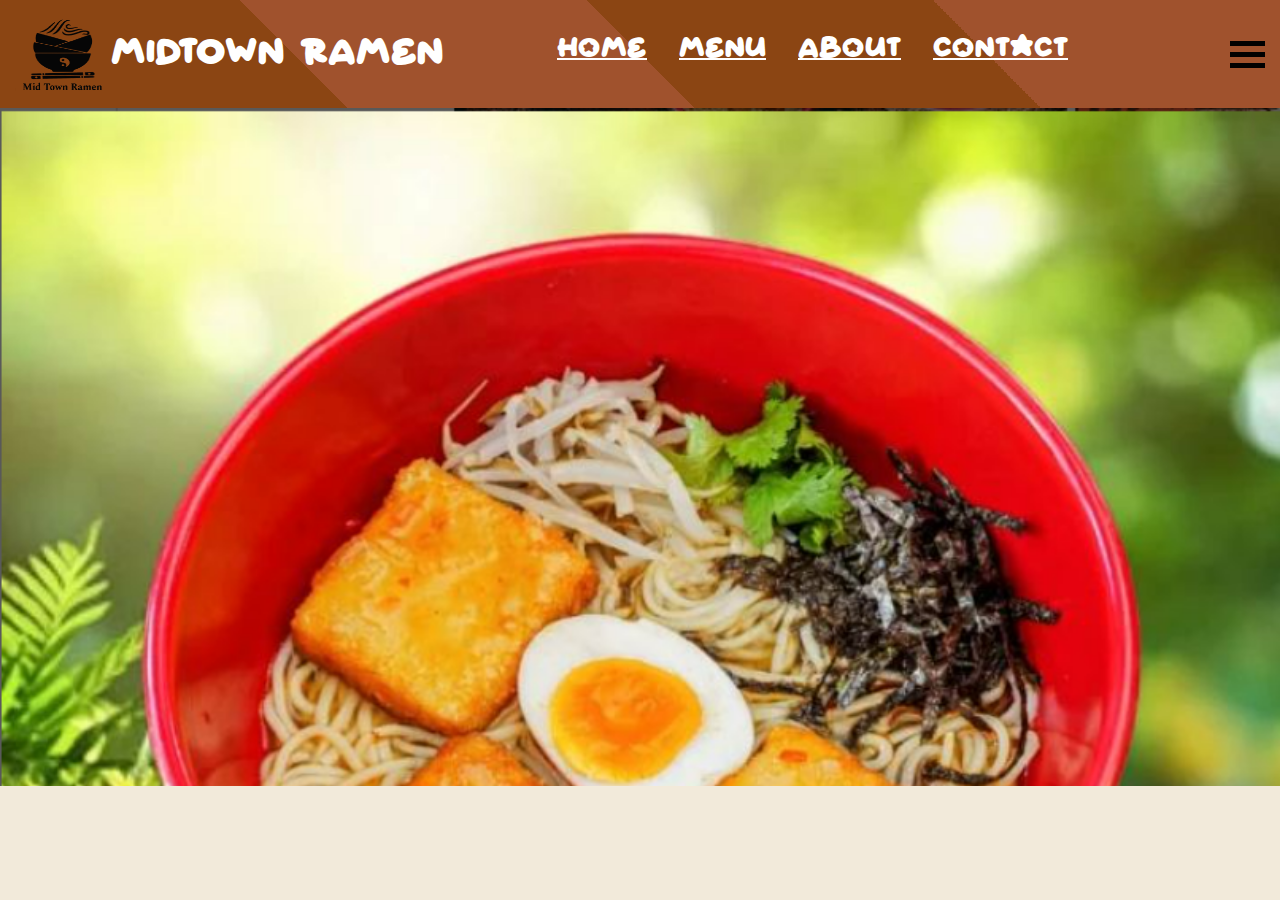
==== index.html @ 0ffef3ae "Navbar Completed" ====
<!DOCTYPE html>
<html lang="en">
<head>
    <meta charset="UTF-8">
    <meta name="viewport" content="width=device-width, initial-scale=1.0">
    <title>Midtown Ramen</title>
    <link href="https://cdn.jsdelivr.net/npm/bootstrap@5.3.0-alpha1/dist/css/bootstrap.min.css" rel="stylesheet">
    <link rel="stylesheet" href="index.css">
</head>
<body>
    <section class="navbar">
        <div class="logo">
            <img src="logo4.png"  alt="logo">
            <p class="logo-text">Midtown Ramen</p> 
        </div>
        <div class="list">
            <ul>
                <li>
                    <a href="#">Home</a>
                </li>
                <li>
                    <a href="#">Menu</a>
                </li>
                <li>
                    <a href="#">About</a>
                </li>
                <li >
                    <a href="#">Contact</a>
                </li>
            </ul>
        </div>
        <div class="menu-line">
            <div class="line"></div>
            <div class="line"></div>
            <div class="line"></div>
        </div>  
     </section>
    <section class="home">
        <div class="background-image">
            
        </div>

    </section>
    <script src="https://cdn.jsdelivr.net/npm/bootstrap@5.3.0-alpha1/dist/js/bootstrap.bundle.min.js"></script>
</body>
</html>
---- index.css ----
*{
    margin: 0;
    padding: 0;
 }
 .navbar{
  display: flex;
  justify-content: space-between;
  padding: 10px 15px;
  background: linear-gradient(45deg, #8B4513 25%, #A0522D 25%, #A0522D 50%, #8B4513 50%, #8B4513 75%, #A0522D 75%);
 }
 .logo {
    display: flex;   
  }
  
  .logo img {
    width: 6rem;
    height: 5.5rem;
  }
  
  .logo-text { 
    color: #fff;
    text-transform: uppercase;
    margin-top: 1rem;
    font-family: Starborn, sans-serif;
    font-size: 2rem;
  }
  .list{
    display: flex;
    font-family: Starborn, sans-serif;
    font-size: 1.5rem;
    margin-right: 5rem;
  }

  .list ul{
    list-style-type: none;
    display: flex;
  }
  
  .list ul li{
    margin: 1rem;
  }

  .list ul li a{
    color: #fff;
  }
  .menu-line {
    display: block;
  }
  .line{
    width: 35px;
    height: 5px;
    background-color: black;
    margin: 6px 0;
  }
  @font-face {
    font-family: 'Starborn';
    src:url('Font/Starborn.otf') format('opentype');
  }



  /* main mid part */
  body {
    background-color: #f2eada; /* Background color to match wood color */
  }

  .background-image{
    background-image: url(ramen.png);
    background-size: 100%;
    background-repeat: no-repeat;
    min-height: 678px;
  }
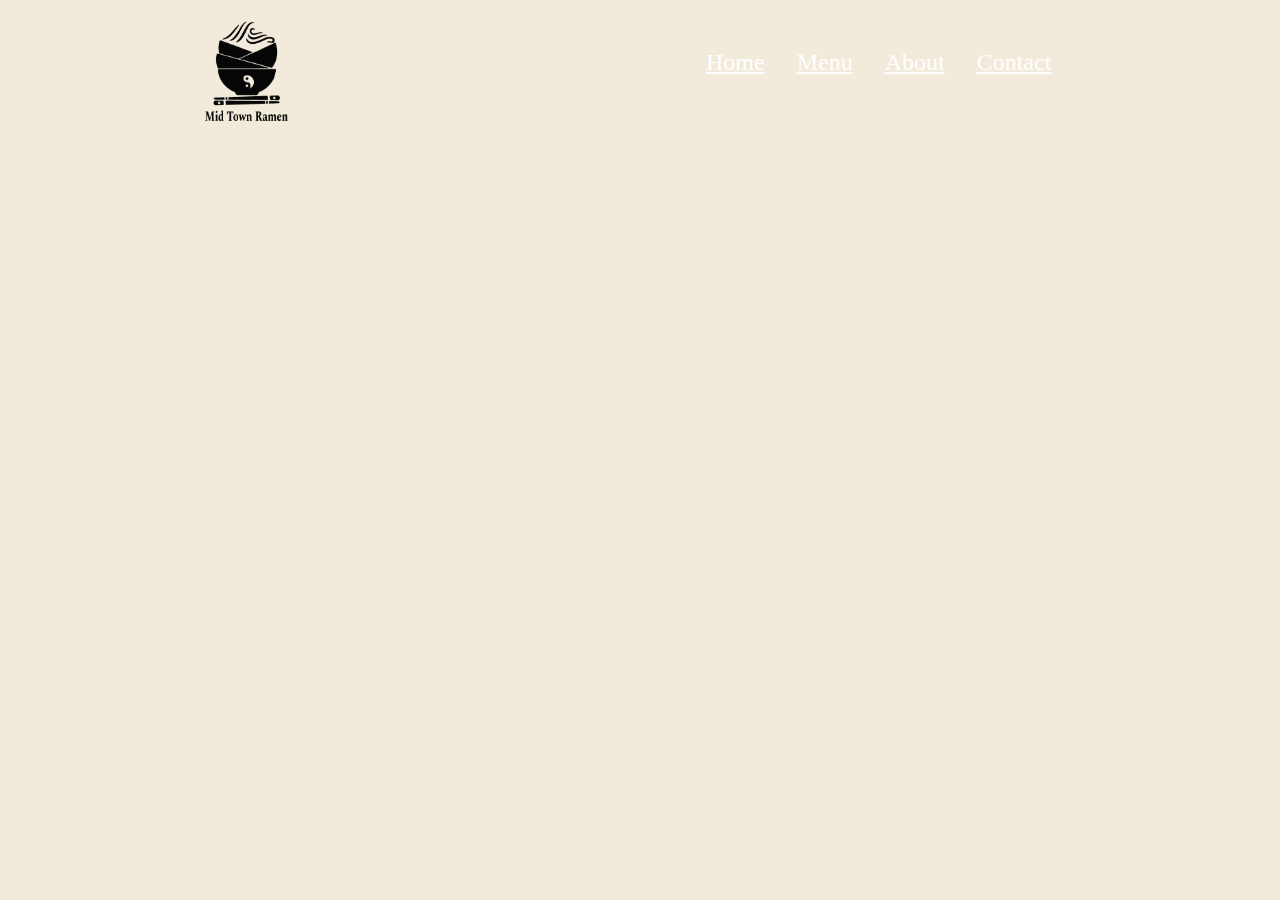
==== commit ea88f704: "modifying navbar and adding more component" ====
--- a/index.html
+++ b/index.html
@@ -11,7 +11,7 @@
     <section class="navbar">
         <div class="logo">
             <img src="logo4.png"  alt="logo">
-            <p class="logo-text">Midtown Ramen</p> 
+            <!-- <p class="logo-text">Midtown Ramen</p>  -->
         </div>
         <div class="list">
             <ul>
@@ -28,17 +28,12 @@
                     <a href="#">Contact</a>
                 </li>
             </ul>
-        </div>
-        <div class="menu-line">
-            <div class="line"></div>
-            <div class="line"></div>
-            <div class="line"></div>
-        </div>  
+        </div> 
      </section>
-    <section class="home">
+    <!-- <section class="home">
         <div class="background-image">
             
-        </div>
+        </div> -->
 
     </section>
     <script src="https://cdn.jsdelivr.net/npm/bootstrap@5.3.0-alpha1/dist/js/bootstrap.bundle.min.js"></script>
--- a/index.css
+++ b/index.css
@@ -2,33 +2,29 @@
     margin: 0;
     padding: 0;
  }
- .navbar{
+.navbar {
   display: flex;
-  justify-content: space-between;
-  padding: 10px 15px;
-  background: linear-gradient(45deg, #8B4513 25%, #A0522D 25%, #A0522D 50%, #8B4513 50%, #8B4513 75%, #A0522D 75%);
- }
- .logo {
-    display: flex;   
-  }
-  
-  .logo img {
-    width: 6rem;
-    height: 5.5rem;
-  }
-  
-  .logo-text { 
-    color: #fff;
-    text-transform: uppercase;
-    margin-top: 1rem;
-    font-family: Starborn, sans-serif;
-    font-size: 2rem;
-  }
-  .list{
+  align-items: center; /* Vertically center contents */
+  justify-content: space-around;
+  color: #333;
+  /* background: linear-gradient(45deg, #8B4513 25%, #A0522D 25%, #A0522D 50%, #8B4513 50%, #8B4513 75%, #A0522D 75%); */
+  height: 100px; /* Adjust the height as needed */
+}
+
+.logo {
+  display: flex;
+  margin-left: 1rem;
+}
+.logo img {
+  width: 100px; 
+  height: auto;
+}
+
+.list{
     display: flex;
-    font-family: Starborn, sans-serif;
+    font-family: Open Sans;
     font-size: 1.5rem;
-    margin-right: 5rem;
+    margin-right: 2rem;
   }
 
   .list ul{
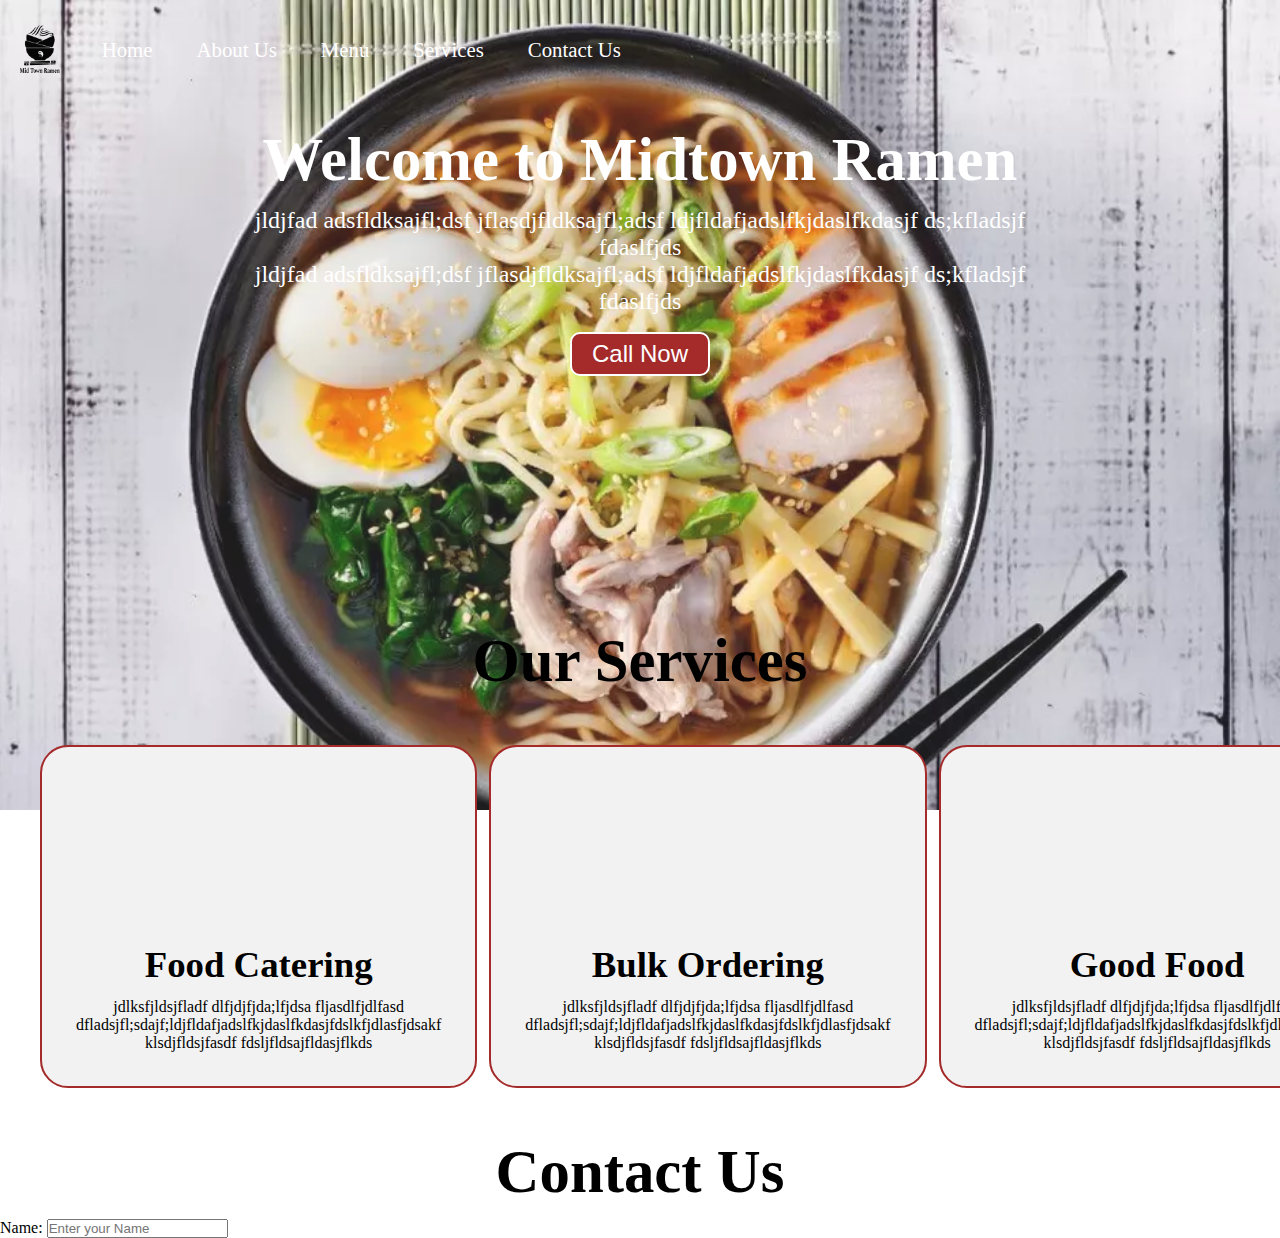
==== commit 002a753a: "image slider added" ====
--- a/index.html
+++ b/index.html
@@ -3,39 +3,71 @@
 <head>
     <meta charset="UTF-8">
     <meta name="viewport" content="width=device-width, initial-scale=1.0">
-    <title>Midtown Ramen</title>
-    <link href="https://cdn.jsdelivr.net/npm/bootstrap@5.3.0-alpha1/dist/css/bootstrap.min.css" rel="stylesheet">
+    <title>Midtown Ramen- The Best Resturant in Portugal</title>
     <link rel="stylesheet" href="index.css">
 </head>
 <body>
-    <section class="navbar">
-        <div class="logo">
-            <img src="logo4.png"  alt="logo">
-            <!-- <p class="logo-text">Midtown Ramen</p>  -->
+    <nav id="navbar">
+        <div id="logo">
+            <img src="logo.png" alt="Midtown">
         </div>
-        <div class="list">
             <ul>
-                <li>
-                    <a href="#">Home</a>
-                </li>
-                <li>
-                    <a href="#">Menu</a>
-                </li>
-                <li>
-                    <a href="#">About</a>
-                </li>
-                <li >
-                    <a href="#">Contact</a>
-                </li>
+               <li class="item"><a>Home</a></li>
+               <li class="item"><a>About Us</a></li>
+               <li class="item"><a>Menu</a></li>
+               <li class="item"><a>Services</a></li>
+               <li class="item"><a>Contact Us</a></li>
             </ul>
-        </div> 
-     </section>
-    <!-- <section class="home">
-        <div class="background-image">
-            
-        </div> -->
+    </nav>
+    <section id="home">
+        <h1 class="h-primary">Welcome to Midtown Ramen</h1>
+        <p>jldjfad adsfldksajfl;dsf jflasdjfldksajfl;adsf ldjfldafjadslfkjdaslfkdasjf ds;kfladsjf
+        fdaslfjds</p>
+        <p>jldjfad adsfldksajfl;dsf jflasdjfldksajfl;adsf ldjfldafjadslfkjdaslfkdasjf ds;kfladsjf
+        fdaslfjds</p>
+        <button class="btn">Call Now</button>
+    </section>
+    <section class="services-container">
+        <h1 class="h-primary center">Our Services</h1>
+        <div id="services">
+            <div class="box">
+                <img src="Doctor1.jpg" alt="">
+                <h2 class="h-secondary center">Food Catering</h2>
+                <p class="center">jdlksfjldsjfladf dlfjdjfjda;lfjdsa fljasdlfjdlfasd 
+                    dfladsjfl;sdajf;ldjfldafjadslfkjdaslfkdasjfdslkfjdlasfjdsakf
+                    klsdjfldsjfasdf
+                    fdsljfldsajfldasjflkds</p>
+            </div>
+            <div class="box">
+                <img src="Doctor2.jpg" alt="">
+                <h2 class="h-secondary center">Bulk Ordering</h2>
+                <p class="center">jdlksfjldsjfladf dlfjdjfjda;lfjdsa fljasdlfjdlfasd 
+                    dfladsjfl;sdajf;ldjfldafjadslfkjdaslfkdasjfdslkfjdlasfjdsakf
+                    klsdjfldsjfasdf
+                    fdsljfldsajfldasjflkds</p>
+            </div>
+            <div class="box">
+                <img src="Doctor3.jpg" alt="">
+                <h2 class="h-secondary center">Good Food</h2>
+                <p class="center">jdlksfjldsjfladf dlfjdjfjda;lfjdsa fljasdlfjdlfasd
+                    dfladsjfl;sdajf;ldjfldafjadslfkjdaslfkdasjfdslkfjdlasfjdsakf
+                    klsdjfldsjfasdf
+                    fdsljfldsajfldasjflkds</p>
+            </div>    
+        </div>
+    </section>
+    <section id="contact">
+        <h1 class="h-primary center">Contact Us</h1>
+        <div id="contact-box">
+            <form action="">
+                <div class="form-group">
+                    <label for="name">Name: </label>
+                    <input type="text" name="name" id="name"
+                    placeholder="Enter your Name">
+                </div>
+            </form>
 
+        </div>
     </section>
-    <script src="https://cdn.jsdelivr.net/npm/bootstrap@5.3.0-alpha1/dist/js/bootstrap.bundle.min.js"></script>
 </body>
-</html>
+</html>--- a/index.css
+++ b/index.css
@@ -1,70 +1,158 @@
+/*Css reset*/
 *{
-    margin: 0;
-    padding: 0;
- }
-.navbar {
-  display: flex;
-  align-items: center; /* Vertically center contents */
-  justify-content: space-around;
-  color: #333;
-  /* background: linear-gradient(45deg, #8B4513 25%, #A0522D 25%, #A0522D 50%, #8B4513 50%, #8B4513 75%, #A0522D 75%); */
-  height: 100px; /* Adjust the height as needed */
+  margin: 0;
+  padding: 0;
 }
 
-.logo {
+/*Navigation Bar*/
+#navbar{
   display: flex;
-  margin-left: 1rem;
-}
-.logo img {
-  width: 100px; 
-  height: auto;
+  align-items: center;
 }
 
-.list{
-    display: flex;
-    font-family: Open Sans;
-    font-size: 1.5rem;
-    margin-right: 2rem;
-  }
+/*Navigation Bar: Logo and Image*/
+#logo{
+  margin:10px 10px;
+}
 
-  .list ul{
-    list-style-type: none;
-    display: flex;
-  }
-  
-  .list ul li{
-    margin: 1rem;
-  }
+#logo img{
+  height: 59px;
+  margin: 3px 6px;
+}
 
-  .list ul li a{
-    color: #fff;
-  }
-  .menu-line {
-    display: block;
-  }
-  .line{
-    width: 35px;
-    height: 5px;
-    background-color: black;
-    margin: 6px 0;
-  }
-  @font-face {
-    font-family: 'Starborn';
-    src:url('Font/Starborn.otf') format('opentype');
-  }
+/*Navigation Bar: List Styling*/
+
+#navbar{
+  width: 100%;
+}
+
+#navbar ul{
+  display: flex;
+}
+
+#navbar::before{
+  content: "";
+  background-color: black;
+  height: 100px;
+  z-index: -1;
+  opacity: 0.4;
+}
+
+#navbar ul li{
+  /* color: white; */
+  list-style: none;
+  font-size: 1.3rem;
+}
+
+#navbar ul li a{
+  color: white;
+  display: block;
+  padding: 3px 22px;
+  border-radius: 20px;
+  text-decoration: none;
+}
+
+#navbar ul li a:hover{
+  color: black;
+  background-color: white;
+}
+
+
+/* Home Section */
+#home{
+  display: flex;
+  flex-direction: column;
+  padding:3px 220px;
+  height: 300px;
+  justify-content: center;
+  align-items: center;
+}
+.slider-arrow {
+  position: absolute;
+  top: 50%;
+  transform: translateY(-50%);
+  width: 50px;
+  height: 50px;
+  background: rgba(255, 255, 255, 0.5);
+  text-align: center;
+  line-height: 50px;
+  font-size: 24px;
+  cursor: pointer;
+}
+#home::before{
+  content: "";
+  position: absolute;
+  background: url('../ramen.png') no-repeat center center/cover;
+  height: 90%;
+  width: 100%;
+  top: 0px;
+  left: 0px;
+  z-index: -1;
+  opacity: 0.89;
+}
+
+#home h1{
+  color: white;
+  text-align: center;
+}
+#home p{
+  color: white;
+  text-align: center;
+  font-size: 1.5rem;
+}
+
+/*services Section*/
+.services-container{
+ margin-top: 13rem;
+}
+#services{
+  margin: 34px ;
+  display: flex;
+
+}
+#services .box{
+  border: 2px solid brown;
+  padding: 34px;
+  margin: 3px 6px;
+  border-radius: 28px;
+  background: #f2f2f2;;
+}
+#services .box img{
+  height:150px;
+  margin: auto;
+  display: block;
+}
+
+#services .box p{
+  font-size: 1rem;
+}
+
+
+/*client Section*/
+
+
+/*Ulitlity class*/
+.h-primary{
+  font-size: 3.8rem;
+  padding: 12px;
+}
+.h-secondary{
+  font-size: 2.3rem;
+  padding: 12px;
+}
+.btn{
+  padding: 6px 20px;
+  border: 2px solid white;
+  background-color: brown;
+  color: white;
+  margin: 17px;
+  font-size: 1.5rem;
+  border-radius: 10px;
+  cursor: pointer;
+}
+.center{
+  text-align: center;
+}
 
 
 
-  /* main mid part */
-  body {
-    background-color: #f2eada; /* Background color to match wood color */
-  }
-
-  .background-image{
-    background-image: url(ramen.png);
-    background-size: 100%;
-    background-repeat: no-repeat;
-    min-height: 678px;
-  }
-
-
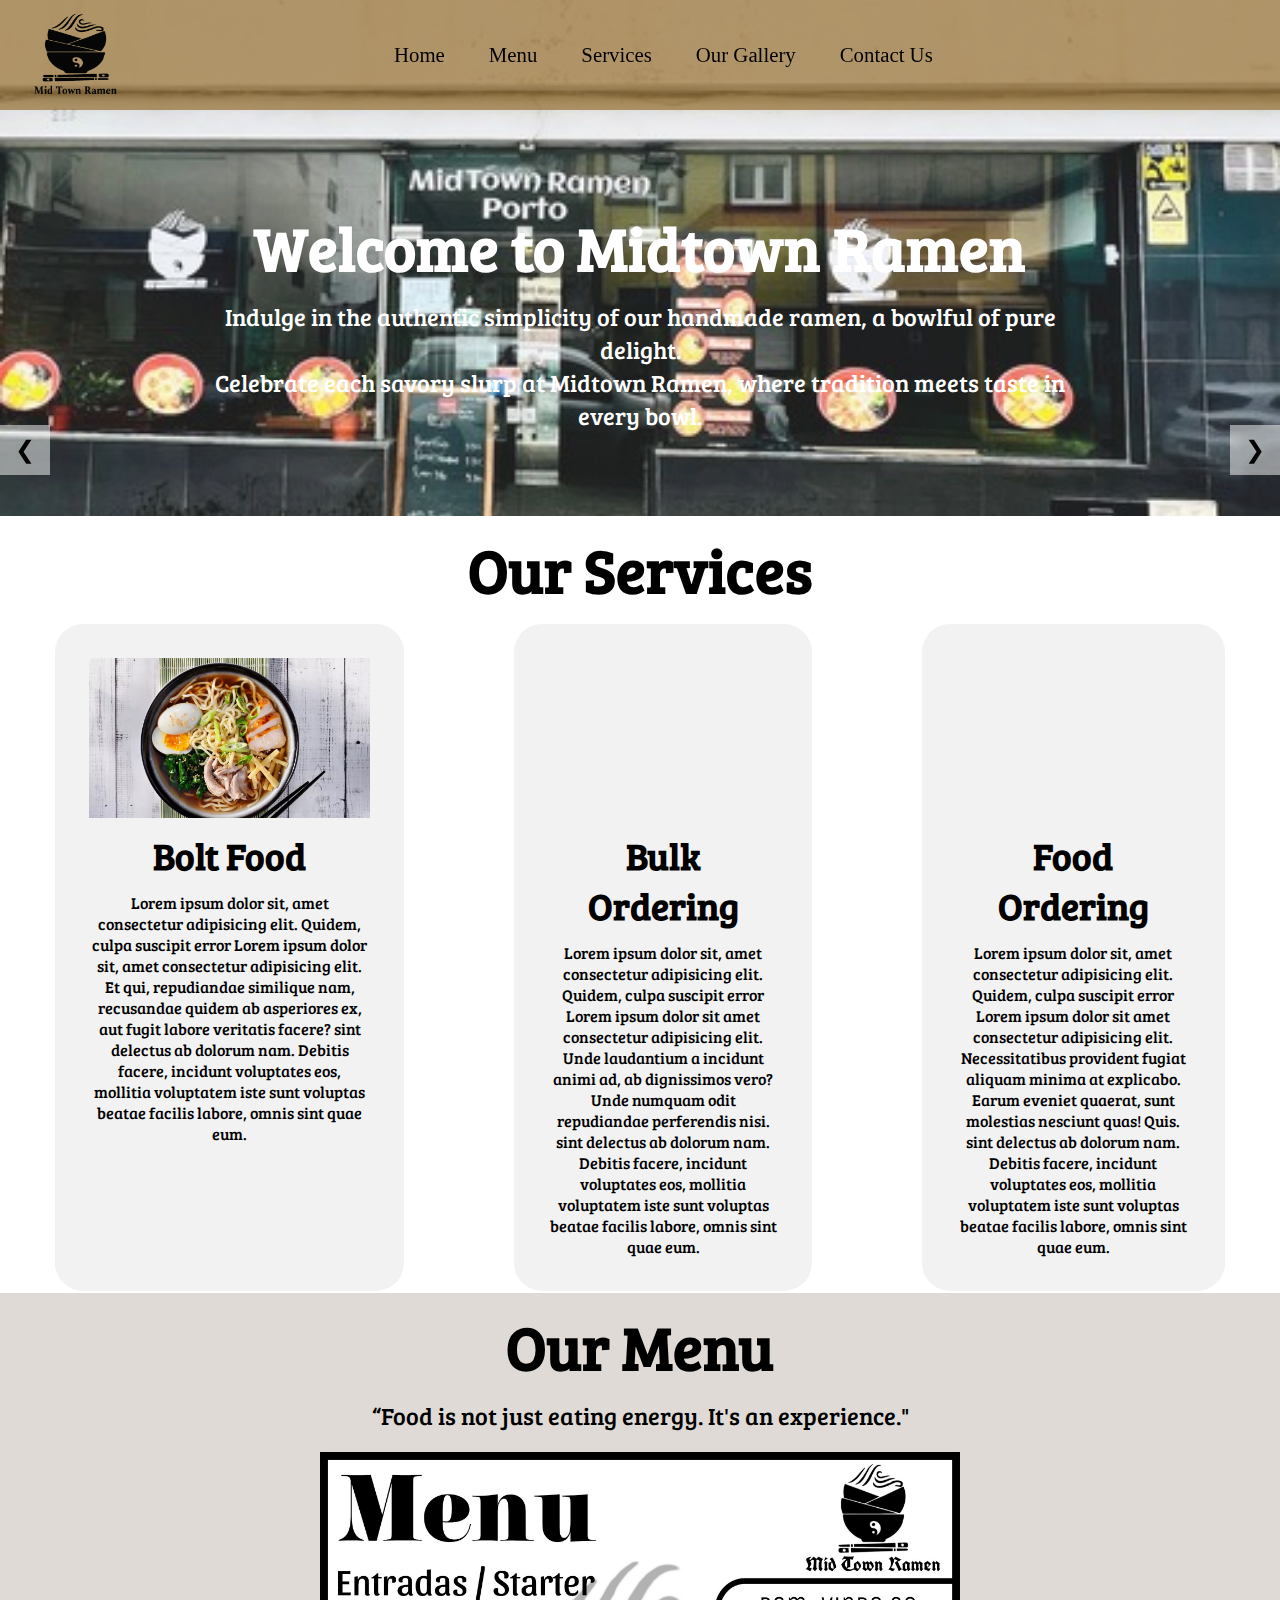
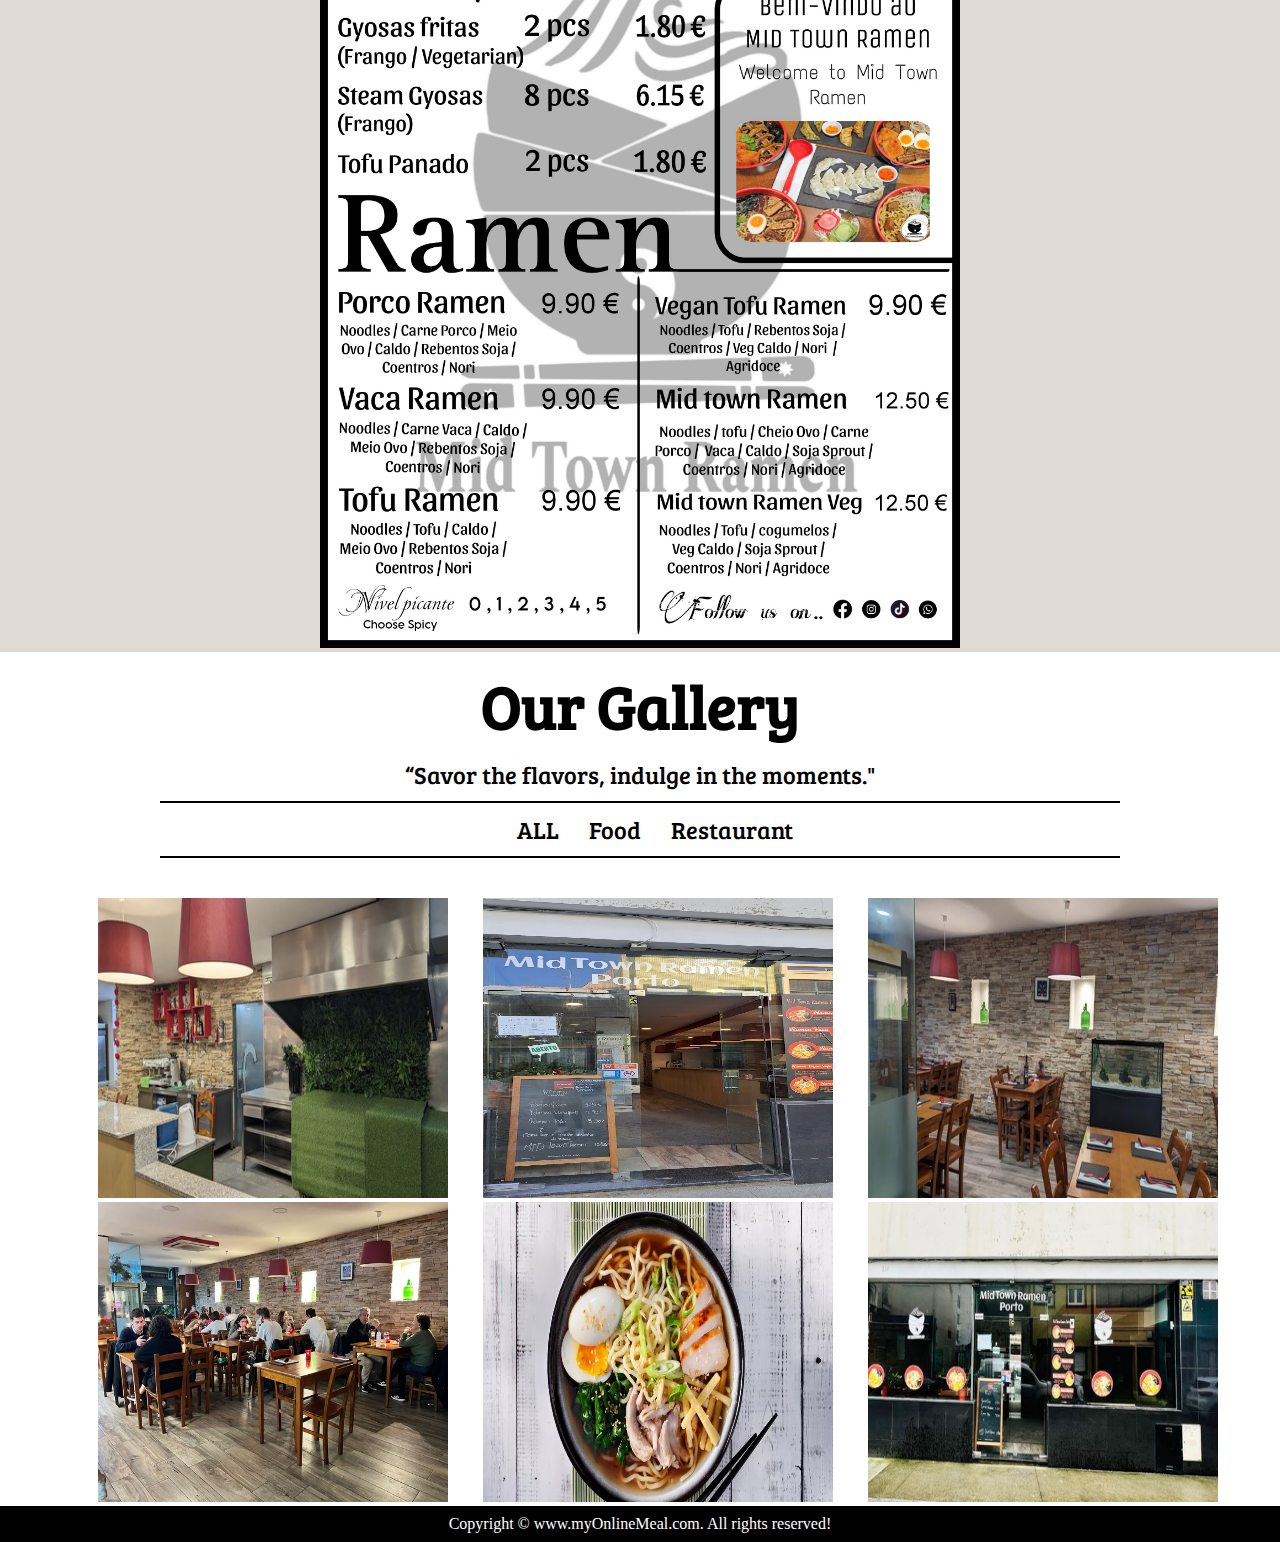
==== commit cc00e5da: "chnages file name" ====
--- a/index.html
+++ b/index.html
@@ -1,73 +1,122 @@
 <!DOCTYPE html>
 <html lang="en">
+
 <head>
     <meta charset="UTF-8">
     <meta name="viewport" content="width=device-width, initial-scale=1.0">
-    <title>Midtown Ramen- The Best Resturant in Portugal</title>
+    <meta http-equiv="X-UA-Compatible" content="ie=edge">
+    <title>Midtown Ramen - The Best Resturant in Portugal</title>
     <link rel="stylesheet" href="index.css">
+    <link rel="stylesheet" media="screen and (max-width: 1170px)" href="phone.css">
+    <link href="https://fonts.googleapis.com/css?family=Baloo+Bhai|Bree+Serif&display=swap" rel="stylesheet">
 </head>
+
 <body>
     <nav id="navbar">
         <div id="logo">
-            <img src="logo.png" alt="Midtown">
+            <img src="logo.png" alt="MyOnlineMeal.com">
         </div>
-            <ul>
-               <li class="item"><a>Home</a></li>
-               <li class="item"><a>About Us</a></li>
-               <li class="item"><a>Menu</a></li>
-               <li class="item"><a>Services</a></li>
-               <li class="item"><a>Contact Us</a></li>
-            </ul>
+        <ul>
+            <li class="item"><a href="#home">Home</a></li>
+            <li class="item"><a href="#menu">Menu</a></li>
+            <li class="item"><a href="#services-container">Services</a></li>
+            <li class="item"><a href="#gallery">Our Gallery</a></li>
+            <li class="item"><a href="https://www.instagram.com/midtownramen1/">Contact Us</a></li>
+        </ul>
     </nav>
+
     <section id="home">
+        <div id="images"></div>
+        <div id="slider-left" class="slider-arrow">&#10094;</div>
+        <div id="slider-right" class="slider-arrow">&#10095;</div>
         <h1 class="h-primary">Welcome to Midtown Ramen</h1>
-        <p>jldjfad adsfldksajfl;dsf jflasdjfldksajfl;adsf ldjfldafjadslfkjdaslfkdasjf ds;kfladsjf
-        fdaslfjds</p>
-        <p>jldjfad adsfldksajfl;dsf jflasdjfldksajfl;adsf ldjfldafjadslfkjdaslfkdasjf ds;kfladsjf
-        fdaslfjds</p>
-        <button class="btn">Call Now</button>
+        <p>Indulge in the authentic simplicity of our handmade ramen, a bowlful of pure delight. </p>
+        <p>Celebrate each savory slurp at Midtown Ramen, where tradition meets taste in every bowl. </p>
     </section>
-    <section class="services-container">
+    <section id="services-container">
         <h1 class="h-primary center">Our Services</h1>
         <div id="services">
             <div class="box">
-                <img src="Doctor1.jpg" alt="">
-                <h2 class="h-secondary center">Food Catering</h2>
-                <p class="center">jdlksfjldsjfladf dlfjdjfjda;lfjdsa fljasdlfjdlfasd 
-                    dfladsjfl;sdajf;ldjfldafjadslfkjdaslfkdasjfdslkfjdlasfjdsakf
-                    klsdjfldsjfasdf
-                    fdsljfldsajfldasjflkds</p>
+                <img src="ramen.png" alt="">
+                <h2 class="h-secondary center">Bolt Food</h2>
+                <p class="center">Lorem ipsum dolor sit, amet consectetur adipisicing elit. Quidem, culpa suscipit error
+                    Lorem ipsum dolor sit, amet consectetur adipisicing elit. Et qui, repudiandae similique nam, recusandae quidem ab asperiores ex, aut fugit labore veritatis facere?
+                    sint delectus ab dolorum nam. Debitis facere, incidunt voluptates eos, mollitia voluptatem iste sunt
+                    voluptas beatae facilis labore, omnis sint quae eum.</p>
             </div>
             <div class="box">
-                <img src="Doctor2.jpg" alt="">
+                <img src="img/2.png" alt="">
                 <h2 class="h-secondary center">Bulk Ordering</h2>
-                <p class="center">jdlksfjldsjfladf dlfjdjfjda;lfjdsa fljasdlfjdlfasd 
-                    dfladsjfl;sdajf;ldjfldafjadslfkjdaslfkdasjfdslkfjdlasfjdsakf
-                    klsdjfldsjfasdf
-                    fdsljfldsajfldasjflkds</p>
+                <p class="center">Lorem ipsum dolor sit, amet consectetur adipisicing elit. Quidem, culpa suscipit error
+                    Lorem ipsum dolor sit amet consectetur adipisicing elit. Unde laudantium a incidunt animi ad, ab dignissimos vero? Unde numquam odit repudiandae perferendis nisi.
+
+                    sint delectus ab dolorum nam. Debitis facere, incidunt voluptates eos, mollitia voluptatem iste sunt
+                    voluptas beatae facilis labore, omnis sint quae eum.</p>
             </div>
             <div class="box">
-                <img src="Doctor3.jpg" alt="">
-                <h2 class="h-secondary center">Good Food</h2>
-                <p class="center">jdlksfjldsjfladf dlfjdjfjda;lfjdsa fljasdlfjdlfasd
-                    dfladsjfl;sdajf;ldjfldafjadslfkjdaslfkdasjfdslkfjdlasfjdsakf
-                    klsdjfldsjfasdf
-                    fdsljfldsajfldasjflkds</p>
-            </div>    
+                <img src="img/3.png" alt="">
+                <h2 class="h-secondary center">Food Ordering</h2>
+                <p class="center">Lorem ipsum dolor sit, amet consectetur adipisicing elit. Quidem, culpa suscipit error
+                    Lorem ipsum dolor sit amet consectetur adipisicing elit. Necessitatibus provident fugiat aliquam minima at explicabo. Earum eveniet quaerat, sunt molestias nesciunt quas! Quis.
+                    sint delectus ab dolorum nam. Debitis facere, incidunt voluptates eos, mollitia voluptatem iste sunt
+                    voluptas beatae facilis labore, omnis sint quae eum.</p>
+            </div>
         </div>
     </section>
-    <section id="contact">
+    <section id="menu">
+        <h1 class="h-primary center">Our Menu</h1>
+        <p>“Food is not just eating energy. It's an experience."</p>
+        <div class="menu-image">
+            <img src="mainmenu.jpg" alt="">
+        </div>
+    </section>
+
+    
+    <section id="gallery">
+        <h1 class="h-primary center">Our Gallery</h1>
+        <p>“Savor the flavors, indulge in the moments."</p>
+        <div class="line"></div>
+        <ul id="category">
+            <li><a class="category-link" id="ALL">ALL</a></li>
+            <li><a class="category-link" id="Food">Food</a></li>
+            <li><a class="category-link" id="Restaurant">Restaurant</a></li>
+        </ul>
+        <div class="line"></div>
+        <div id="photo-gallery"></div>
+        
+    </section>
+
+    <!-- <section id="contact">
         <h1 class="h-primary center">Contact Us</h1>
         <div id="contact-box">
             <form action="">
                 <div class="form-group">
                     <label for="name">Name: </label>
-                    <input type="text" name="name" id="name"
-                    placeholder="Enter your Name">
+                    <input type="text" name="name" id="name" placeholder="Enter your name">
+                </div>
+                <div class="form-group">
+                    <label for="email">Email: </label>
+                    <input type="email" name="name" id="email" placeholder="Enter your email">
+                </div>
+                <div class="form-group">
+                    <label for="phone">Phone Number: </label>
+                    <input type="phone" name="name" id="phone" placeholder="Enter your phone">
+                </div>
+                <div class="form-group">
+                    <label for="message">Message: </label>
+                    <textarea name="message" id="message" cols="30" rows="10"></textarea>
                 </div>
             </form>
+        </div>
+    </section> -->
 
+    <footer>
+        <div class="center">
+            Copyright &copy; www.myOnlineMeal.com. All rights reserved!
         </div>
-    </section>
+    </footer>
+    <script src="index.js"></script>
 </body>
+
+
 </html>--- a/index.css
+++ b/index.css
@@ -1,158 +1,302 @@
-/*Css reset*/
+/* CSS Reset */
 *{
-  margin: 0;
-  padding: 0;
-}
-
-/*Navigation Bar*/
+    margin: 0;
+    padding: 0;
+}
+
+html{
+    scroll-behavior: smooth;
+}
+
+/* CSS Variables */
+:root{
+    --navbar-height: 59px;
+}
+
+/* Navigation Bar */
 #navbar{
-  display: flex;
-  align-items: center;
-}
-
-/*Navigation Bar: Logo and Image*/
+    display: flex;
+    align-items: center;
+    position: sticky;
+    top: 0px;
+}
+
+#navbar::before{
+    content: "";
+    background-color: #966F33;
+    position: absolute;
+    top:0px;
+    left:0px;
+    height: 100%;
+    width:100%;
+    z-index: -1;
+    opacity: 0.7;
+}
+
+/* Navigation Bar: Logo and Image */
 #logo{
-  margin:10px 10px;
+    margin-left: 20px;
 }
 
 #logo img{
-  height: 59px;
-  margin: 3px 6px;
-}
-
-/*Navigation Bar: List Styling*/
-
-#navbar{
-  width: 100%;
-}
+    height: 100px;
+    width: 100px;
+    margin: 3px 6px;
+}
+
+
+/* Navigation Bar: List Styling */
 
 #navbar ul{
-  display: flex;
-}
-
-#navbar::before{
-  content: "";
-  background-color: black;
-  height: 100px;
-  z-index: -1;
-  opacity: 0.4;
-}
-
-#navbar ul li{
-  /* color: white; */
-  list-style: none;
-  font-size: 1.3rem;
+    margin-left: 15rem;
+    display: flex;
+    font-family: 'Baloo Bhai', cursive;
+}
+
+#navbar ul li{ 
+    list-style: none;
+    font-size: 1.3rem;
 }
 
 #navbar ul li a{
-  color: white;
-  display: block;
-  padding: 3px 22px;
-  border-radius: 20px;
-  text-decoration: none;
+    color: black;
+    border-radius: 20px;
+    display: block;
+    padding: 3px 22px;   
+    text-decoration: none;
 }
 
 #navbar ul li a:hover{
-  color: black;
-  background-color: white;
-}
-
+    color: white;
+    background-color: black;
+}
 
 /* Home Section */
+
 #home{
-  display: flex;
-  flex-direction: column;
-  padding:3px 220px;
-  height: 300px;
-  justify-content: center;
-  align-items: center;
+    display: flex;
+    flex-direction: column;
+    padding:3px 200px;
+    height: 400px;
+    justify-content: center;
+    align-items: center;
+}
+#images{
+    position: absolute;
+    height: 642px;
+    top:0px;    
+    left:0px;
+    width: 100%;
+    z-index: -1;
+    opacity:0.89;
 }
 .slider-arrow {
-  position: absolute;
-  top: 50%;
-  transform: translateY(-50%);
-  width: 50px;
-  height: 50px;
-  background: rgba(255, 255, 255, 0.5);
-  text-align: center;
-  line-height: 50px;
-  font-size: 24px;
-  cursor: pointer;
-}
-#home::before{
-  content: "";
-  position: absolute;
-  background: url('../ramen.png') no-repeat center center/cover;
-  height: 90%;
-  width: 100%;
-  top: 0px;
-  left: 0px;
-  z-index: -1;
-  opacity: 0.89;
+    position: absolute;
+    top: 50%;
+    transform: translateY(-50%);
+    width: 50px;
+    height: 50px;
+    background: rgba(255, 255, 255, 0.5);
+    text-align: center;
+    line-height: 50px;
+    font-size: 24px;
+    cursor: pointer;
+}
+#slider-left {
+    left: 0;
+}
+
+#slider-right {
+    right: 0;
 }
 
 #home h1{
-  color: white;
-  text-align: center;
-}
+    color:white;
+    text-align: center;
+    font-family: 'Bree Serif', serif;
+}
+
 #home p{
-  color: white;
-  text-align: center;
-  font-size: 1.5rem;
-}
-
-/*services Section*/
-.services-container{
- margin-top: 13rem;
+    color:white;
+    text-align: center;
+    font-size: 1.5rem;
+    font-family: 'Bree Serif', serif;
+}
+/* Services Section */
+#services-container{
+    background-color: white;
+    /* background-color:rgba(192, 182, 172, 0.5) */
 }
 #services{
-  margin: 34px ;
-  display: flex;
-
-}
-#services .box{
-  border: 2px solid brown;
-  padding: 34px;
-  margin: 3px 6px;
-  border-radius: 28px;
-  background: #f2f2f2;;
-}
-#services .box img{
-  height:150px;
-  margin: auto;
-  display: block;
+    display: flex;
+}
+#services .box{ 
+    padding: 34px;
+    margin: 2px 55px;
+    border-radius: 28px;
+    background: #f2f2f2;
+    transition: transform 0.3s; 
+
+}
+#services .box:hover{ 
+    transform: scale(1.05); 
+
+}
+
+
+#services .box img{ 
+   height: 160px;
+   margin: auto;
+   display: block;
 }
 
 #services .box p{
-  font-size: 1rem;
-}
-
-
-/*client Section*/
-
-
-/*Ulitlity class*/
+    font-family: 'Bree Serif', serif;
+
+} 
+
+/* Menu Section */
+#menu{
+    background-color:rgba(192, 182, 172, 0.5)
+}
+#menu p{
+    color:black;
+    text-align: center;
+    font-size: 1.5rem;
+    font-family: 'Bree Serif', serif; 
+}
+.menu-image{
+    margin-top: 20px;
+    text-align: center;
+}
+.menu-image img{
+    height: 100%;
+    width: 50%; 
+}
+
+
+/*Gallery Section*/
+.line{
+    height: 2px;
+    background-color: black;
+    margin-top: 10px;
+    margin-left: 10rem;
+    margin-right: 10rem;
+}
+#gallery p{
+    color:black;
+    text-align: center;
+    font-size: 1.5rem;
+    font-family: 'Bree Serif', serif; 
+}
+#gallery ul{
+    display: flex;
+    list-style: none;
+    justify-content: center; 
+}
+#gallery ul li{
+   margin-top: 10px; 
+   margin-left: 30px;
+   cursor: pointer;
+   color: white;
+   
+}
+#gallery ul li a:hover{
+    border-radius: 50px;
+    color: white;
+    background-color: black;
+}
+
+.category-link{
+    color:black;
+    text-align: center;
+    font-size: 1.5rem;
+    font-family: 'Bree Serif', serif; 
+}
+#photo-gallery{
+    margin-top: 40px;
+    text-align: center;
+}
+
+#photo-gallery img  {
+    width: 350px; 
+    height: 300px;
+    margin-left: 35px;
+    transition: transform 0.3s; 
+
+}
+#photo-gallery img:hover {
+    transform: scale(1.05); 
+}
+/* Contact Section */
+#contact{
+    position: relative;
+}
+#contact::before{
+    content: "";
+    position: absolute;
+    width: 100%;
+    height: 100%;
+    z-index: -1;
+    opacity: 0.7;
+    background: url('../contact.jpg') no-repeat center center/cover;
+
+}
+#contact-box{
+    display: flex;
+    justify-content: center;
+    align-items: center;
+    padding-bottom: 34px;
+}
+#contact-box input, 
+#contact-box textarea{
+    width: 100%;
+    padding: 0.5rem;
+    border-radius: 9px;
+    font-size: 1.1rem;
+} 
+
+#contact-box form{
+    width: 40%;
+}
+
+#contact-box label{
+   font-size: 1.3rem;
+   font-family: 'Bree Serif', serif;
+
+}
+
+
+footer{
+    background: black;
+    color: white;
+    padding: 9px 20px;
+}
+
+/* Utility Classes */
 .h-primary{
-  font-size: 3.8rem;
-  padding: 12px;
-}
+    font-family: 'Bree Serif', serif;
+    font-size: 3.8rem;
+    padding: 12px;
+}
+
 .h-secondary{
-  font-size: 2.3rem;
-  padding: 12px;
-}
+    font-family: 'Bree Serif', serif;
+    font-size: 2.3rem;
+    padding: 12px;
+}
+
 .btn{
-  padding: 6px 20px;
-  border: 2px solid white;
-  background-color: brown;
-  color: white;
-  margin: 17px;
-  font-size: 1.5rem;
-  border-radius: 10px;
-  cursor: pointer;
-}
+    padding: 6px 20px;
+    border: 2px solid white;
+    background-color: brown;
+    color: white;
+    margin: 17px;
+    font-size: 1.5rem;
+    border-radius: 10px;
+    cursor:pointer;
+}
+
 .center{
-  text-align: center;
-}
-
-
-
+    text-align: center;
+}
--- a/phone.css
+++ b/phone.css
@@ -0,0 +1,60 @@
+/* Navigation */
+#navbar {
+    flex-direction: column;
+}
+
+#navbar ul li a{
+    font-size: 1rem;
+    padding: 0px 7px;
+    padding-bottom: 8px;
+}
+/* Home section */
+#home{
+    height: 370px; 
+    padding: 3px 28px;
+}
+
+#home::before{
+    height: 480px; 
+}
+
+#home p{
+    font-size: 13px;
+}
+
+/* Services section  */
+#services{
+    flex-direction: column;
+}
+
+#services .box { 
+    padding: 14px;
+    margin: 2px 0px; 
+    margin-bottom: 20px;
+}
+
+/* Clients section */
+#clients{
+    flex-wrap: wrap;
+}
+
+#clients img{
+    width: 66px;
+    padding: 6px;
+    height: auto;
+}
+
+/* Contact us section */
+#contact-box form{
+    width:80%;
+}
+/* Footer */
+
+/* Utility classes */
+.h-primary{
+    font-size:26px;
+}
+.btn{
+    font-size: 13px;
+    padding: 4px 8px;
+}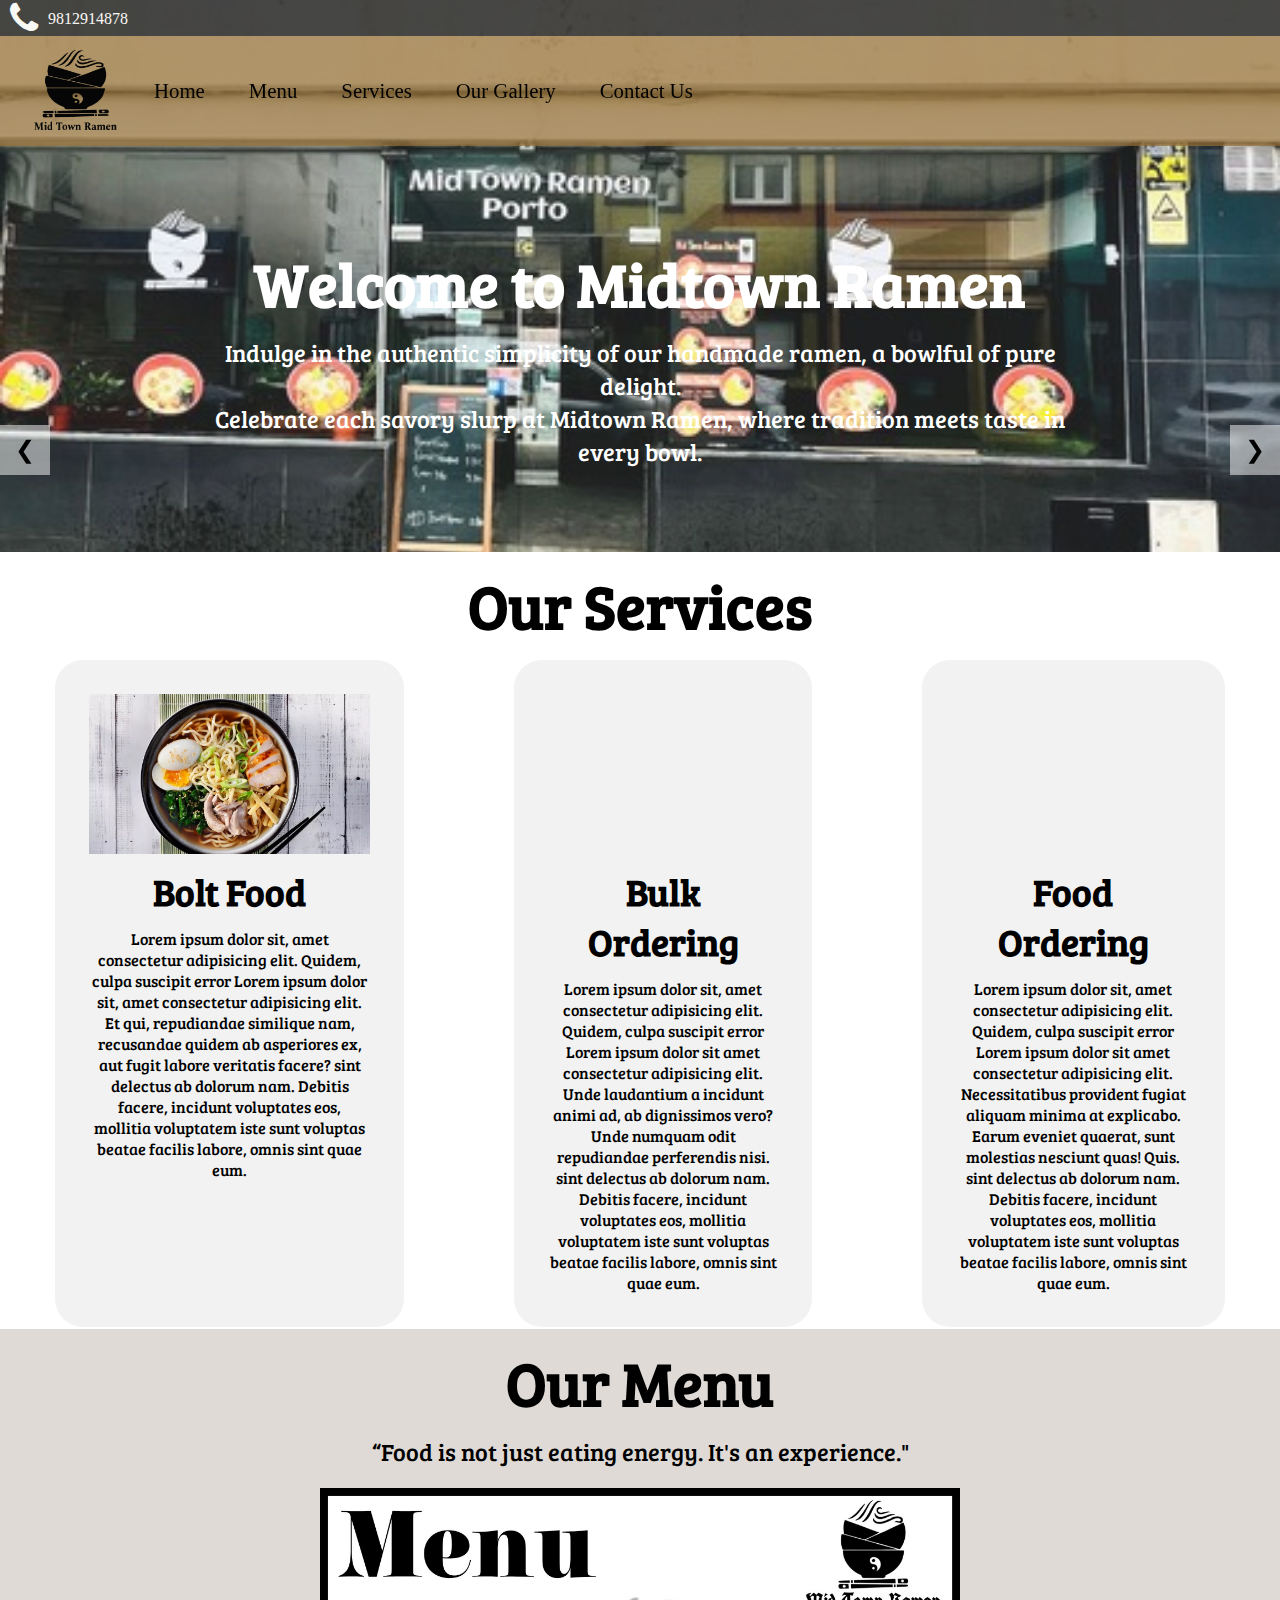
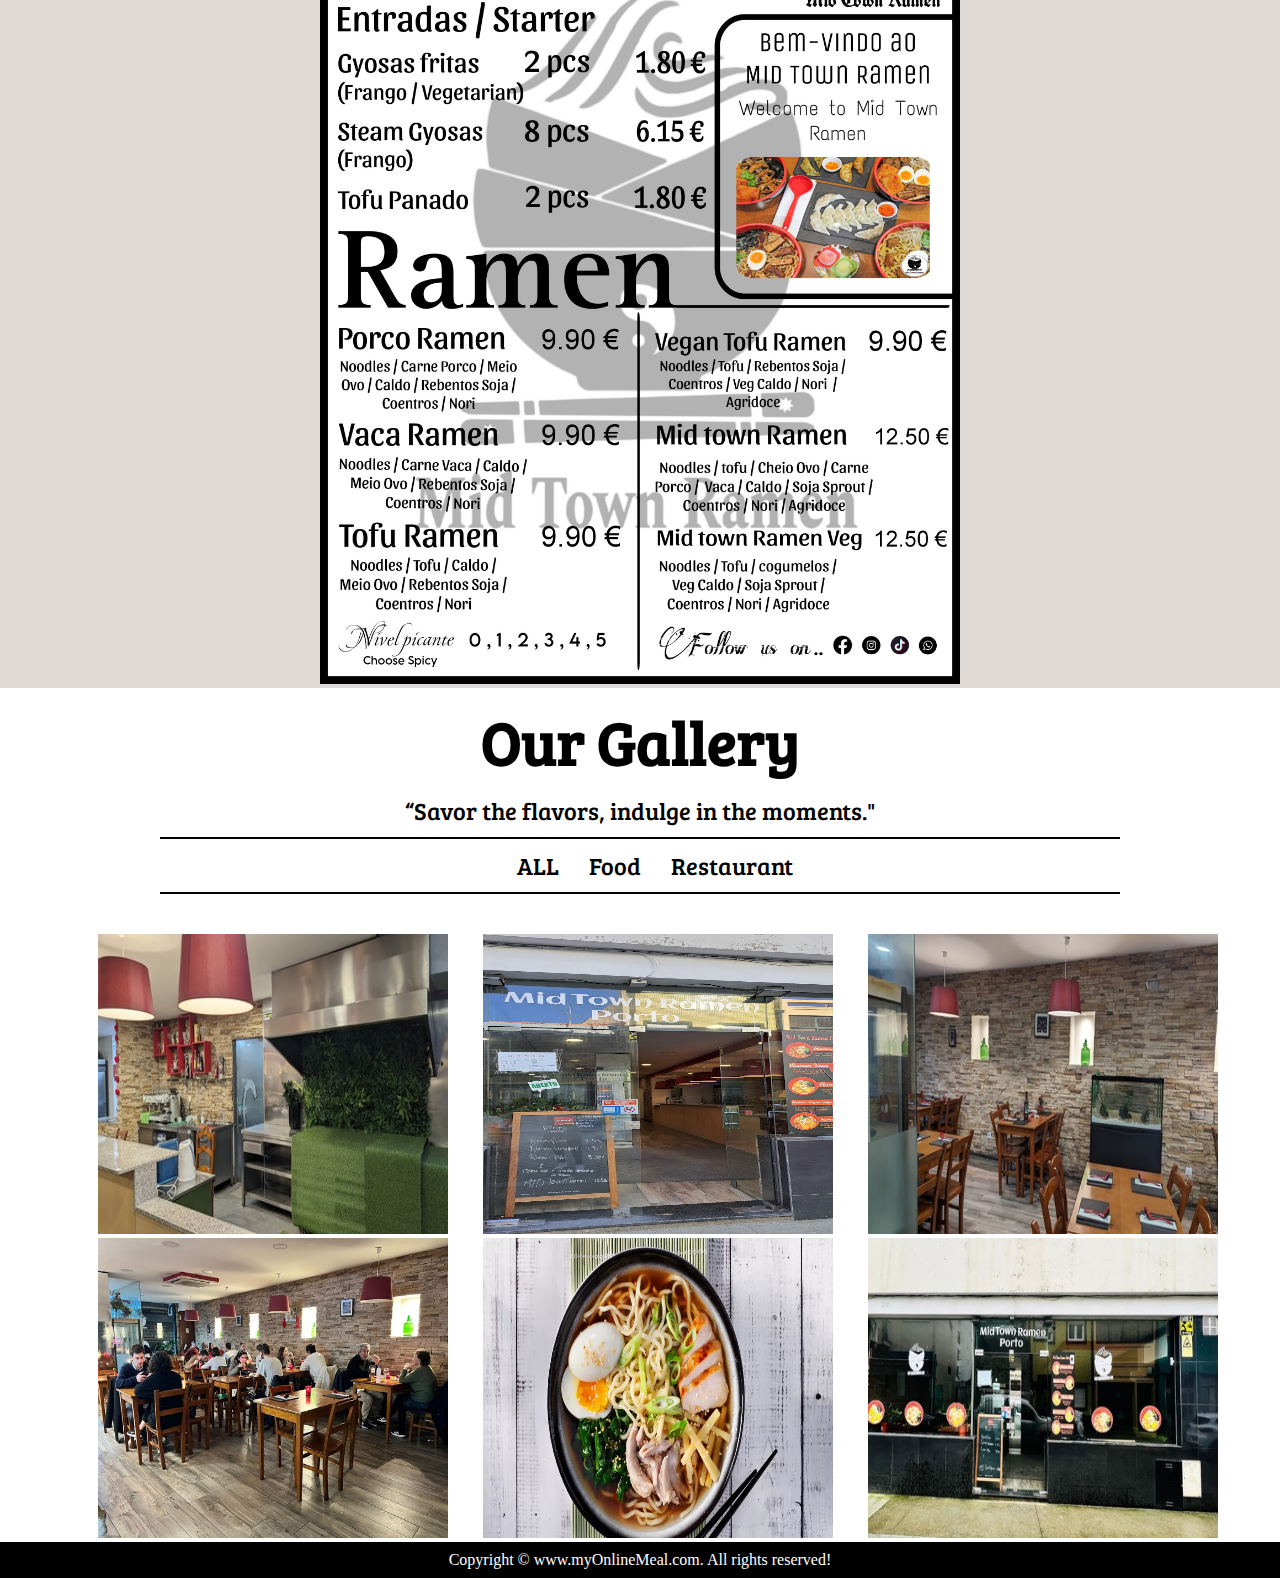
==== commit 3607966c: "phone icon added" ====
--- a/index.html
+++ b/index.html
@@ -9,9 +9,19 @@
     <link rel="stylesheet" href="index.css">
     <link rel="stylesheet" media="screen and (max-width: 1170px)" href="phone.css">
     <link href="https://fonts.googleapis.com/css?family=Baloo+Bhai|Bree+Serif&display=swap" rel="stylesheet">
+    <link rel="stylesheet" href="https://cdnjs.cloudflare.com/ajax/libs/font-awesome/4.7.0/css/font-awesome.min.css">
 </head>
 
 <body>
+    <div id="resturant-detail">
+        <div class="location">
+            <i class='fas fa-map-marker-alt' style='font-size:24px; color:white'></i>
+        </div>
+        <div class="phoneside">
+            <i class="fa fa-phone" style="font-size:36px; color:white"></i>
+            <p>9812914878</p>
+        </div>
+    </div>
     <nav id="navbar">
         <div id="logo">
             <img src="logo.png" alt="MyOnlineMeal.com">
@@ -21,7 +31,7 @@
             <li class="item"><a href="#menu">Menu</a></li>
             <li class="item"><a href="#services-container">Services</a></li>
             <li class="item"><a href="#gallery">Our Gallery</a></li>
-            <li class="item"><a href="https://www.instagram.com/midtownramen1/">Contact Us</a></li>
+            <li class="item"><a href="#contact">Contact Us</a></li>
         </ul>
     </nav>
 
@@ -69,9 +79,7 @@
         <div class="menu-image">
             <img src="mainmenu.jpg" alt="">
         </div>
-    </section>
-
-    
+    </section>  
     <section id="gallery">
         <h1 class="h-primary center">Our Gallery</h1>
         <p>“Savor the flavors, indulge in the moments."</p>
@@ -85,30 +93,9 @@
         <div id="photo-gallery"></div>
         
     </section>
+    <section id="contact">
 
-    <!-- <section id="contact">
-        <h1 class="h-primary center">Contact Us</h1>
-        <div id="contact-box">
-            <form action="">
-                <div class="form-group">
-                    <label for="name">Name: </label>
-                    <input type="text" name="name" id="name" placeholder="Enter your name">
-                </div>
-                <div class="form-group">
-                    <label for="email">Email: </label>
-                    <input type="email" name="name" id="email" placeholder="Enter your email">
-                </div>
-                <div class="form-group">
-                    <label for="phone">Phone Number: </label>
-                    <input type="phone" name="name" id="phone" placeholder="Enter your phone">
-                </div>
-                <div class="form-group">
-                    <label for="message">Message: </label>
-                    <textarea name="message" id="message" cols="30" rows="10"></textarea>
-                </div>
-            </form>
-        </div>
-    </section> -->
+    </section>
 
     <footer>
         <div class="center">
--- a/index.css
+++ b/index.css
@@ -11,6 +11,27 @@
 /* CSS Variables */
 :root{
     --navbar-height: 59px;
+}
+
+/*resturant-detail */
+#resturant-detail{
+    display: flex;
+    background-color: black;
+    opacity: 0.7;   
+}
+/* .location p{
+    margin-top: 10px;
+    margin-left: 10px;
+    color: white;   
+} */
+.phoneside{
+    margin-left: 10px;
+    display: flex;
+}
+.phoneside p{
+    margin-top: 10px;
+    margin-left: 10px;
+    color: white;   
 }
 
 /* Navigation Bar */
@@ -48,7 +69,6 @@
 /* Navigation Bar: List Styling */
 
 #navbar ul{
-    margin-left: 15rem;
     display: flex;
     font-family: 'Baloo Bhai', cursive;
 }
@@ -69,6 +89,17 @@
 #navbar ul li a:hover{
     color: white;
     background-color: black;
+}
+
+#phoneside{
+    display: flex;
+}
+
+#phoneside p{
+    margin-left: 10px;
+    margin-right: 10px;
+    margin-top: 5px;
+    font-size: 24px;
 }
 
 /* Home Section */
--- a/phone.css
+++ b/phone.css
@@ -2,7 +2,10 @@
 #navbar {
     flex-direction: column;
 }
-
+#navbar ul{
+    display: flex;
+    font-family: 'Baloo Bhai', cursive;
+}
 #navbar ul li a{
     font-size: 1rem;
     padding: 0px 7px;
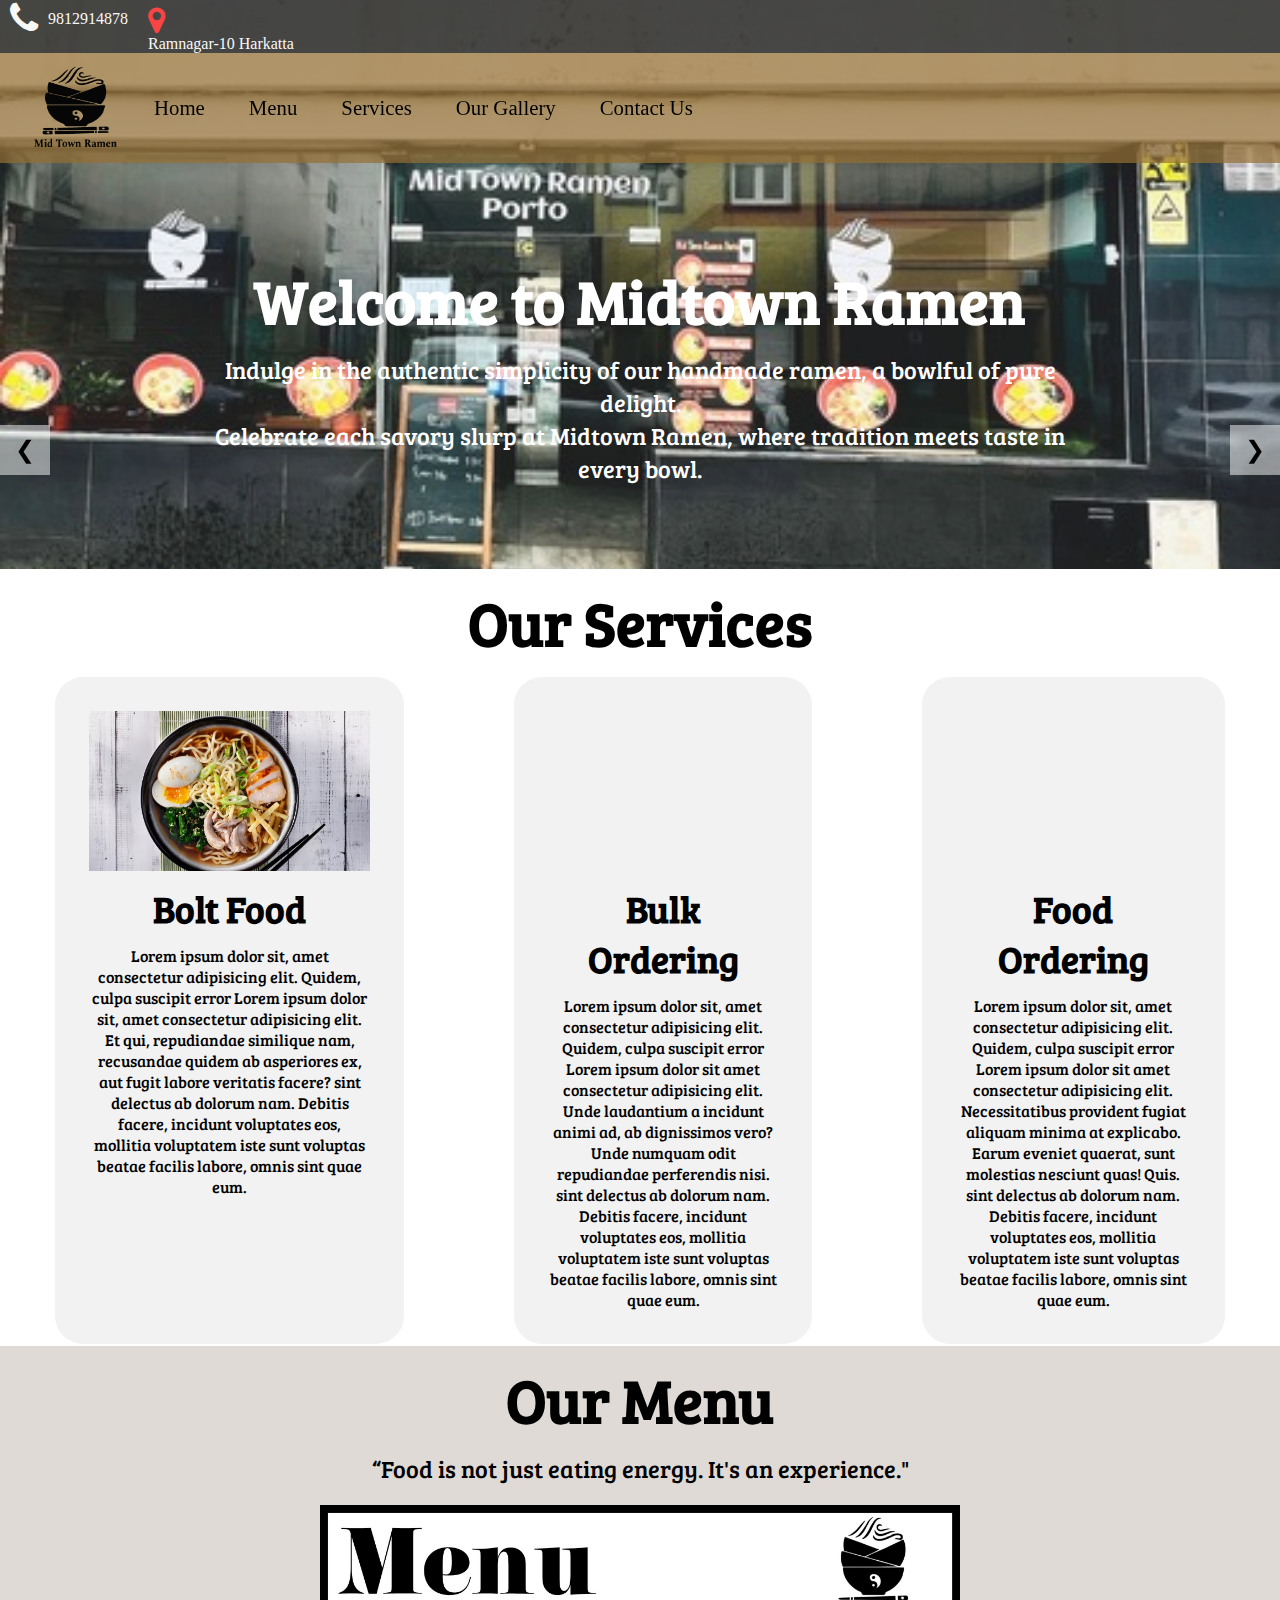
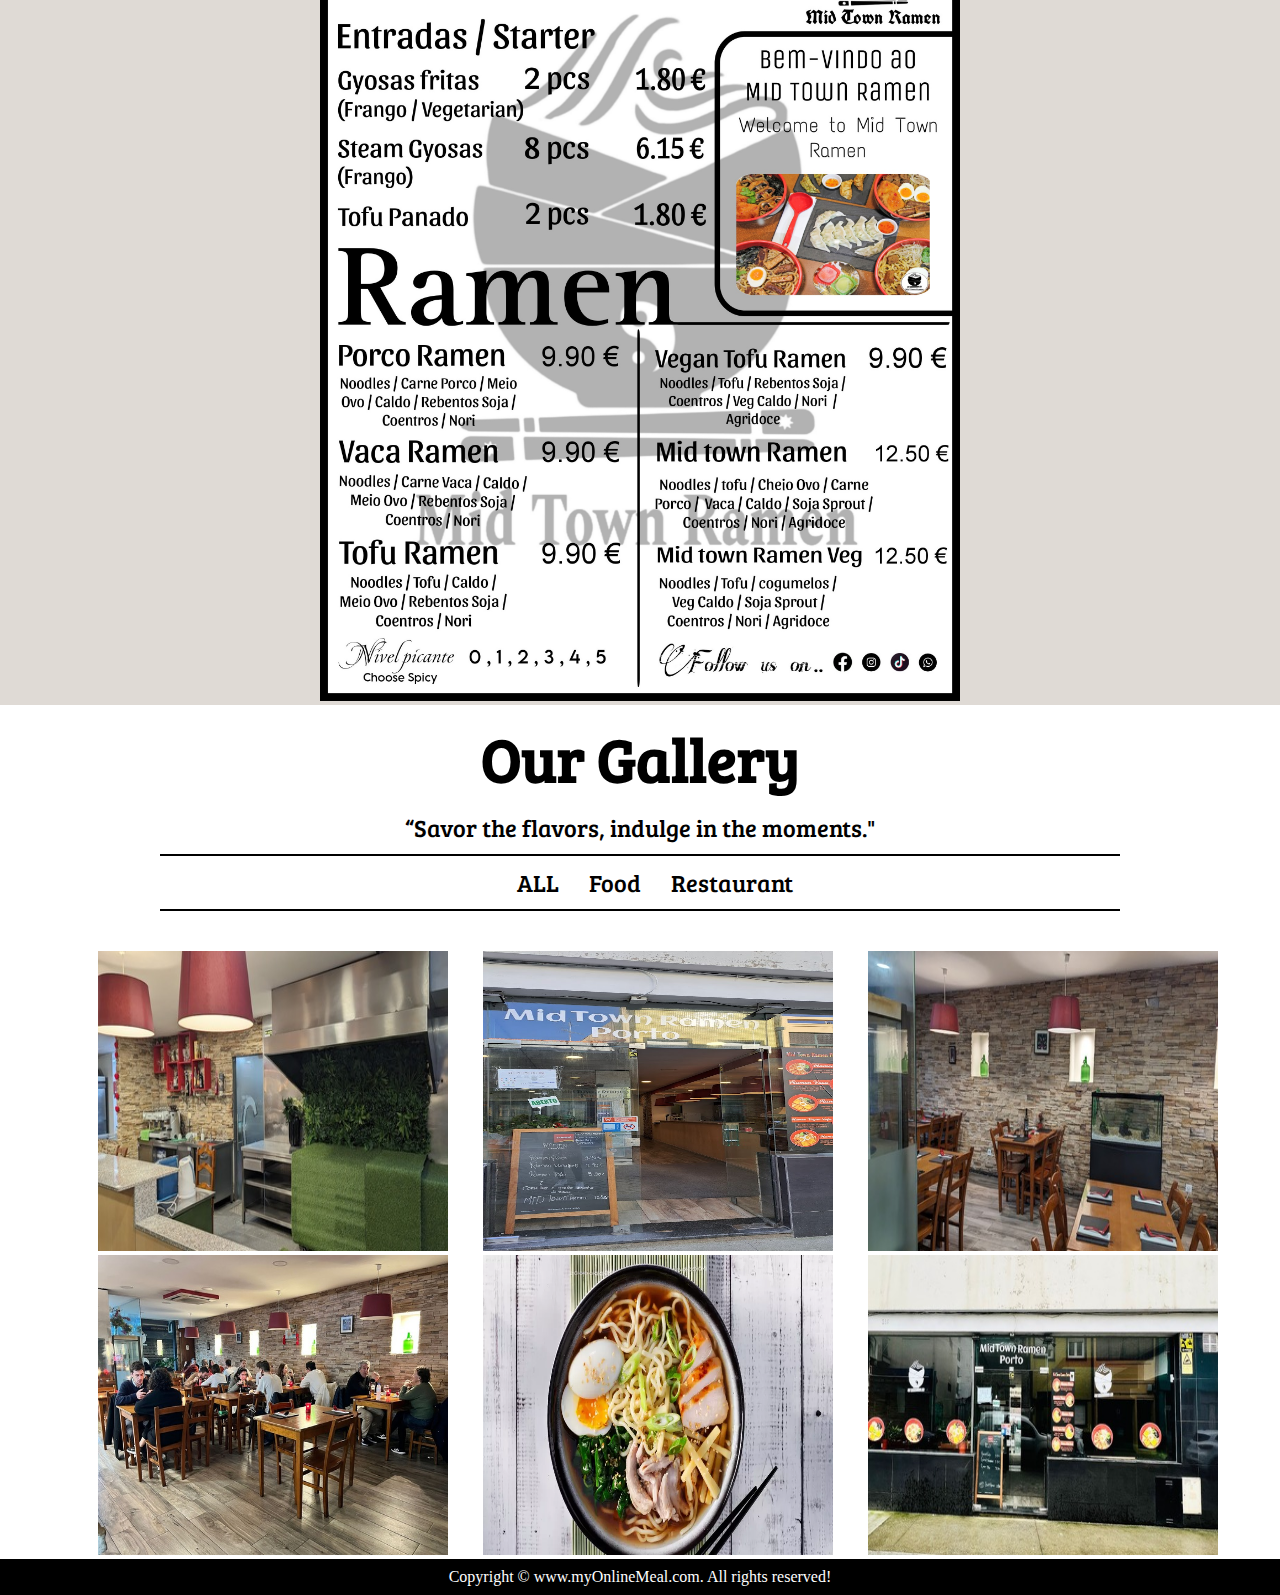
==== commit 63cda115: "added location and location icon" ====
--- a/index.html
+++ b/index.html
@@ -14,12 +14,15 @@
 
 <body>
     <div id="resturant-detail">
-        <div class="location">
-            <i class='fas fa-map-marker-alt' style='font-size:24px; color:white'></i>
-        </div>
         <div class="phoneside">
             <i class="fa fa-phone" style="font-size:36px; color:white"></i>
             <p>9812914878</p>
+        </div>
+        <div class="location" style="margin-left: 20px;margin-top: 5px;">
+        <i class="fa fa-map-marker" style="font-size:30px;color:red"></i>
+        <p>Ramnagar-10 Harkatta</p>
+        </div>
+        <div class="instagram">
         </div>
     </div>
     <nav id="navbar">
--- a/index.css
+++ b/index.css
@@ -19,11 +19,12 @@
     background-color: black;
     opacity: 0.7;   
 }
-/* .location p{
-    margin-top: 10px;
+.location p{
+    /* margin-top: 10px;
     margin-left: 10px;
+    height: 20px; */
     color: white;   
-} */
+}
 .phoneside{
     margin-left: 10px;
     display: flex;
